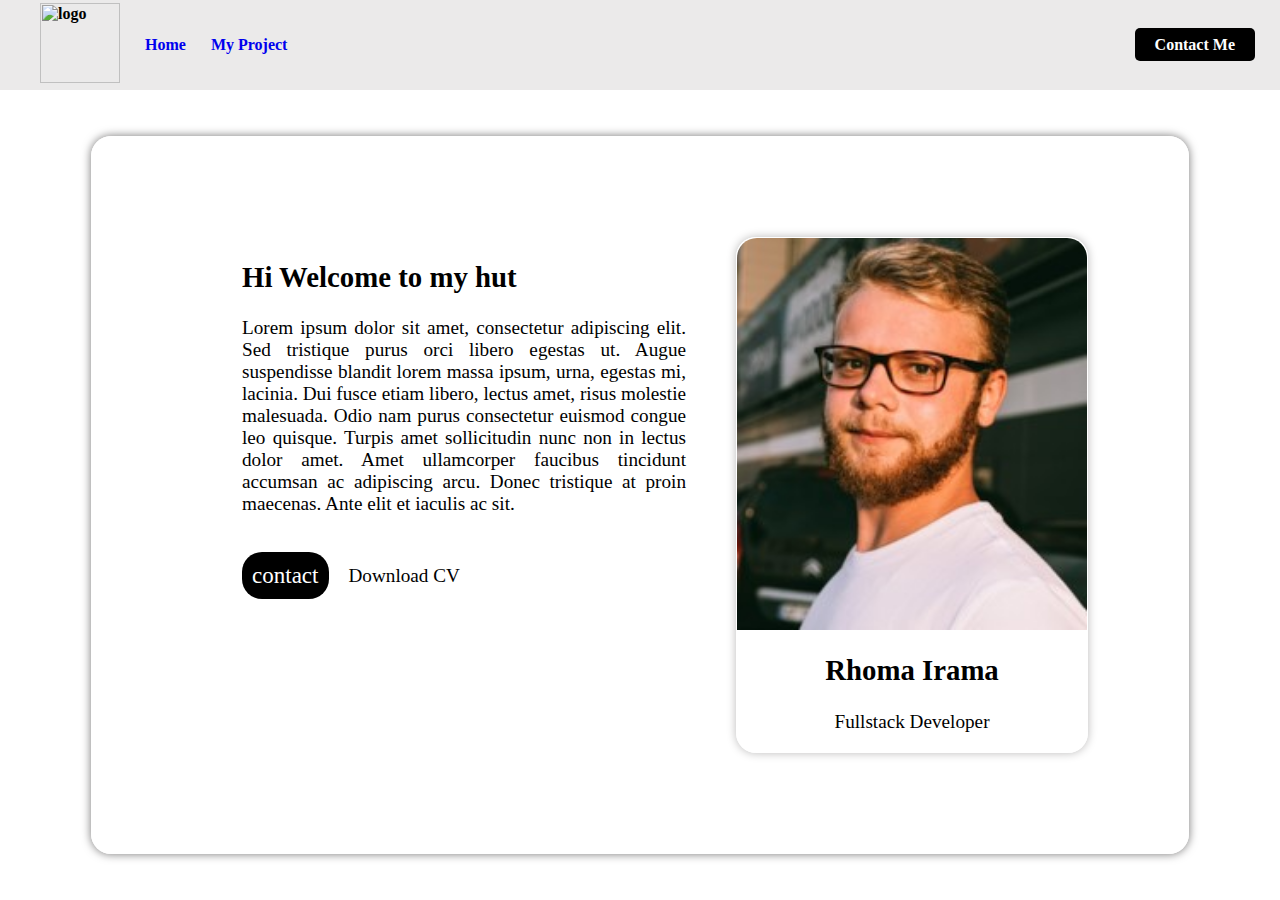
==== index.html @ 906b7d79 "first commit" ====
<html lang="en">
    <head>
        <title>Home Page</title>
        <link rel="stylesheet" href="style.css" />
        <link rel="stylesheet" href="https://cdnjs.cloudflare.com/ajax/libs/font-awesome/6.2.0/css/all.min.css" integrity="sha512-xh6O/CkQoPOWDdYTDqeRdPCVd1SpvCA9XXcUnZS2FmJNp1coAFzvtCN9BmamE+4aHK8yyUHUSCcJHgXloTyT2A==" crossorigin="anonymous" referrerpolicy="no-referrer" />
    </head>

    <body>
        <nav>
            <div class="nav-left">
                <ul>
                <li>
                    <img src="image/LOGO.png" alt="logo" style="width: 80px;"/>
                </li>
                <li>
                    <a href="index.html">Home</a>
                </li>
                <li>
                    <a href="#">My Project</a>
                </li>
                </ul>
            </div>

            <div class="nav-right">
                <a href="contact.html">Contact Me</a>
            </div>
        </nav>

        <div class="container">

            <section>
                <div class="left">

                    <h2>Hi Welcome to my hut</h2>
                    
                    Lorem ipsum dolor sit amet, consectetur adipiscing elit. Sed tristique purus orci libero egestas ut. Augue suspendisse blandit lorem massa ipsum, urna, egestas mi, lacinia. Dui fusce etiam libero, lectus amet, risus molestie malesuada. Odio nam purus consectetur euismod congue leo quisque. Turpis amet sollicitudin nunc non in lectus dolor amet. Amet ullamcorper faucibus tincidunt accumsan ac adipiscing arcu. Donec tristique at proin maecenas. Ante elit et iaculis ac sit.
                    
                    <div class="icon">
                        
                        <div class="dwn">
                            <span>contact</span>
                            <p>Download CV <i class="fa-solid fa-download"></i></p>
                        </div>

                    </div>

                    <div class="social-media">
    
                        <i class="fa-brands fa-linkedin fa-2x"></i>
                        <i class="fa-brands fa-square-instagram fa-2x"></i>
                        <i class="fa-brands fa-facebook fa-2x"></i>
                        <i class="fa-brands fa-square-twitter fa-2x"></i>
                    </div>

                </div>
    
                <div class="right">
                    <div style=
                    "
                    width: 350px;
                    border: 1px solid white;
                    border-radius: 20px;
                    box-shadow: 0 0 10px rgb(187, 186, 186);
                    ">
                    <img style="width: 100%; border-radius: 20px 20px 0 0;" src="Image/Foto Tugas.jpg" alt="Foto">
                    <h2>Rhoma Irama</h2>
                    <p>Fullstack Developer</p>

                    </div>
                    
                
                </div>
            </section>


        </div>






    </body>
</html>
---- style.css ----
* {
    text-decoration: none;
}

body {
    margin: 0;
}

nav {
    background-color: #ebeaea;
    display: flex;
    align-items: center;
    height: 10vh;
    color: black;
    font-weight: bolder;
}

nav ul {
    display: flex;
    list-style-type: none;
    align-items: center;
}

nav ul li {
    margin-right: 25px;
}

.nav-left {
    flex: 50%; /* mengatur lebar */
}

.nav-right {
    flex: 50%;
    text-align: end;
    margin-right: 25px;
}

.nav-right a {
    background-color: black;
    padding: 8px 20px;
    color: white;
    border-radius: 5px;
}

.container {
    display: flex;
    justify-content: center;
    height: 90vh;
    align-items: center;
}

section {
    
    display: flex;
    width: 70%;
    padding: 100px;
    border: 1px solid white;
    border-radius: 20px;
    box-shadow: 0 0 10px rgb(119, 118, 118);
    
}

.left {
    flex: 65%;
    margin-right: 50px;
    margin-left: 50px;
    font-size: larger;
    text-align: justify;
    
}

.right {
    display: flex;
    justify-content: end;
    flex: 45%;
    text-align: center;
    font-size: larger; 
}

.icon {
    display: flex;
    margin-top: 30px;
}

.social-media i {
    margin-right: 20px;
    font-size: 30px;
    margin-top: 30px;
    font-size: 50px;
}


span{
    background-color: black;
    color: white;
    margin: auto;
    padding: 10px;
    border-radius: 20px;
    margin-right: 20px;
    font-size: larger;
}

.dwn{
    display: flex;
    
}
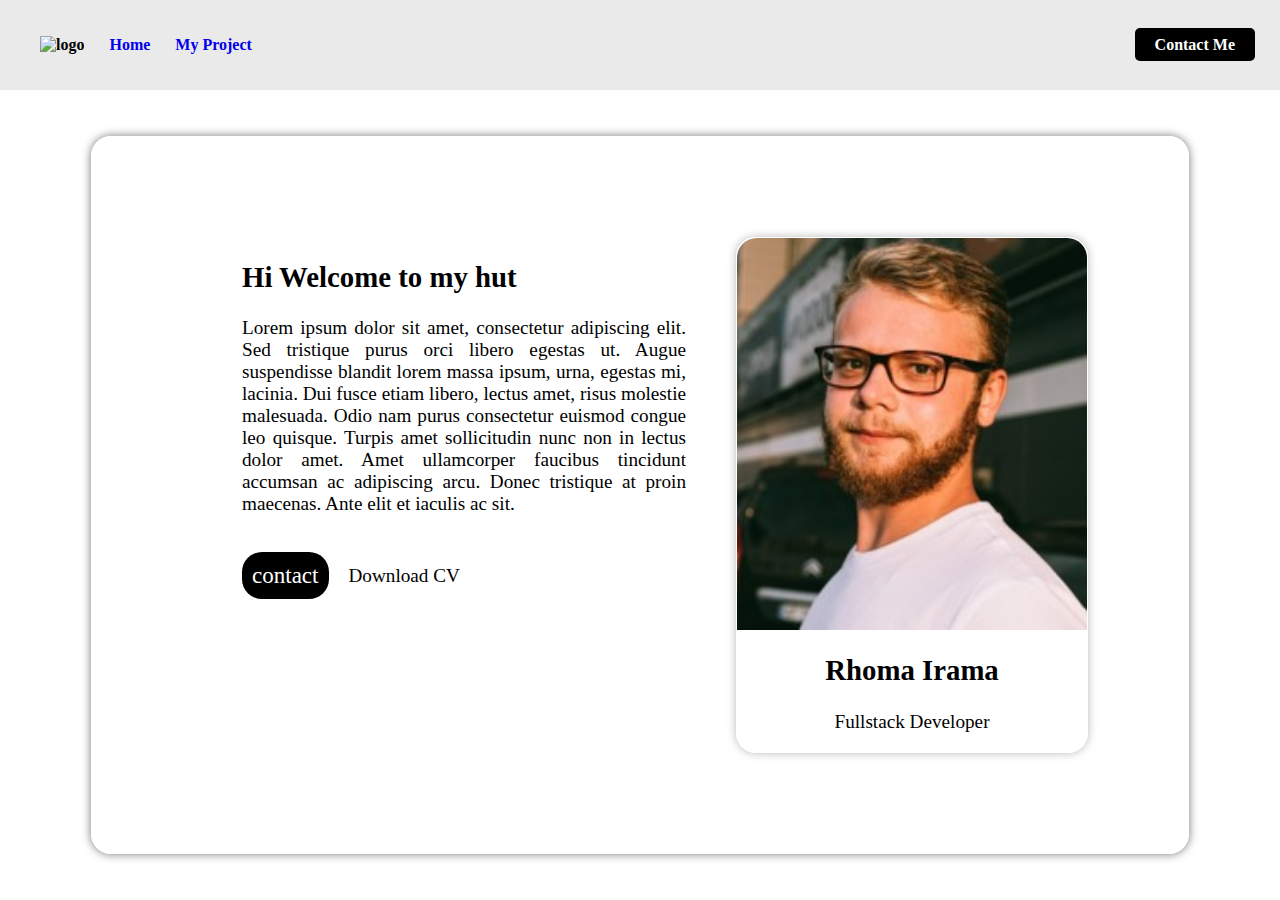
==== commit 3057b711: "ganti logo" ====
--- a/index.html
+++ b/index.html
@@ -10,7 +10,7 @@
             <div class="nav-left">
                 <ul>
                 <li>
-                    <img src="image/LOGO.png" alt="logo" style="width: 80px;"/>
+                    <img src="image/logo DW.png" alt="logo"/>
                 </li>
                 <li>
                     <a href="index.html">Home</a>
